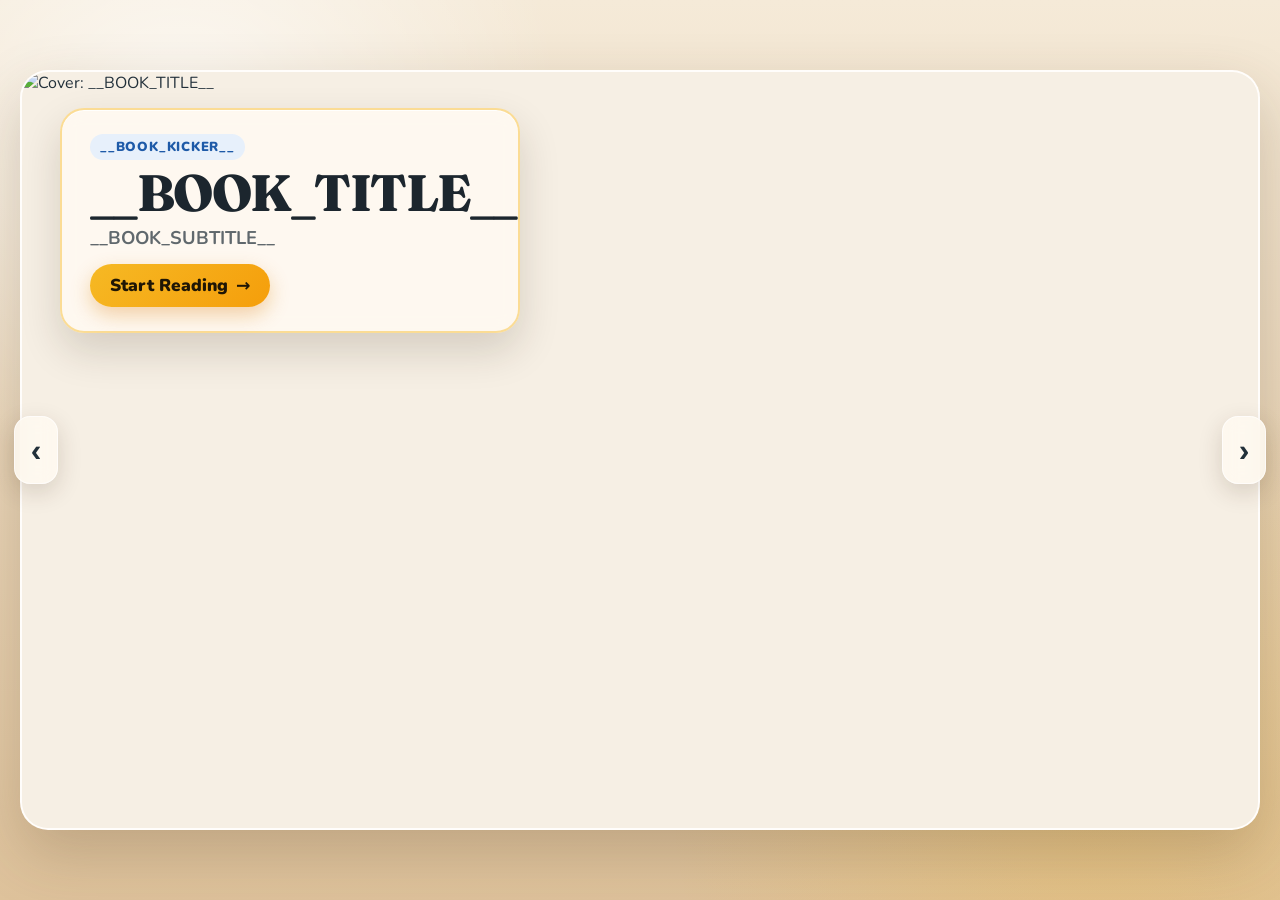
==== templates/reader/index.html @ 47a7e018 "Initial release of Bedtime Book Studio (MCP server, skill, .env onboarding, and lift-the-flap reader" ====
<!doctype html>
<html lang="en">
<head>
  <meta charset="utf-8" />
  <meta name="viewport" content="width=device-width, initial-scale=1, maximum-scale=5, viewport-fit=cover" />
  <title>__BOOK_TITLE__</title>
  <meta
    name="description"
    content="__BOOK_SUBTITLE__"
  />
  <meta name="robots" content="noindex, nofollow" />
  <meta name="theme-color" content="#f3e6d3" />
  <meta name="apple-mobile-web-app-capable" content="yes" />
  <meta name="apple-mobile-web-app-status-bar-style" content="default" />
  <link rel="preconnect" href="https://fonts.googleapis.com" />
  <link rel="preconnect" href="https://fonts.gstatic.com" crossorigin />
  <link
    href="https://fonts.googleapis.com/css2?family=Fraunces:opsz,wght@9..144,600;9..144,700;9..144,800&family=Nunito:wght@500;700;800;900&display=swap"
    rel="stylesheet"
  />
  <link rel="stylesheet" href="./styles.css?v=1" />
</head>
<body>
  <div class="app-shell">
    <!-- Subtle orientation helper for narrow portrait phones -->
    <div class="portrait-banner" id="portraitBanner" role="status">
      <span class="portrait-banner-icon" aria-hidden="true">📱↻</span>
      <span>Tip: Rotate sideways for full landscape storybook view</span>
      <button type="button" class="portrait-banner-dismiss" id="dismissPortraitBanner" aria-label="Dismiss tip">✕</button>
    </div>

    <main class="reader" aria-label="__BOOK_TITLE__ interactive storybook">
      <section class="book-stage">
        <!-- Left & right page-turn touch zones -->
        <button
          type="button"
          class="nav-paddle nav-paddle-prev"
          id="prevBtn"
          data-direction="prev"
          aria-label="Previous page"
          title="Previous page (Left Arrow)"
        >
          <span aria-hidden="true">‹</span>
        </button>

        <button
          type="button"
          class="nav-paddle nav-paddle-next"
          id="nextBtn"
          data-direction="next"
          aria-label="Next page"
          title="Next page (Right Arrow)"
        >
          <span aria-hidden="true">›</span>
        </button>

        <article class="page-card tone-light is-cover" id="pageCard" aria-live="polite">
          <div class="celebration-layer" id="celebrationLayer" aria-hidden="true"></div>

          <!-- Artwork & Interactive Lift-the-Flap Stage -->
          <div class="page-image-frame" id="imageFrame">
            <!-- Cover Title Overlay (shown on Cover only) -->
            <div class="cover-overlay" id="coverOverlay">
              <div class="cover-kicker" id="coverKicker">__BOOK_KICKER__</div>
              <h1 class="cover-title" id="coverTitle">__BOOK_TITLE__</h1>
              <p class="cover-subtitle" id="coverSubtitle">
                __BOOK_SUBTITLE__
              </p>
              <button type="button" class="cover-start-btn" id="coverStartBtn">
                Start Reading <span aria-hidden="true">→</span>
              </button>
            </div>

            <!-- Decorative Final Celebration Spread -->
            <div class="end-page-art" id="endPageArt" hidden aria-hidden="true">
              <div class="end-page-sunburst" aria-hidden="true"></div>
              <div class="end-page-stars" aria-hidden="true">
                <span></span>
                <span></span>
                <span></span>
                <span></span>
                <span></span>
                <span></span>
              </div>
              <div class="end-page-copy">
                <div class="end-page-kicker" id="endPageKicker">HOORAY!</div>
                <div class="end-page-title" id="endPageTitle">The End</div>
                <div class="end-page-subtitle" id="endPageSubtitle">
                  __BOOK_SUBTITLE__
                </div>
                <button type="button" class="end-replay-btn" id="replayBtn">
                  Read Again from Cover ↺
                </button>
              </div>
            </div>

            <!-- Cover single image -->
            <img
              id="coverImage"
              class="cover-image"
              src="./assets/cover.png?v=1"
              alt="Cover: __BOOK_TITLE__"
            />

            <!-- Interactive Lift-the-Flap / Page Stage -->
            <div class="flap-stage" id="flapStage" hidden>
              <!-- UNDERNEATH: The Imaginary World -->
              <div class="imaginary-scene" id="imaginaryScene">
                <img
                  id="imaginaryImage"
                  class="scene-img imaginary-img"
                  src="./assets/page-01-imaginary.png?v=1"
                  alt="Imaginary scene underneath flap"
                />
                <div class="world-badge world-badge-imaginary" id="imaginaryBadge">
                  <span class="badge-sparkle" aria-hidden="true">✨</span>
                  <span id="imaginaryCaption">Imaginary World</span>
                </div>
              </div>

              <!-- Dynamic cast shadow under the lifting flap -->
              <div class="flap-cast-shadow" id="flapCastShadow" aria-hidden="true"></div>

              <!-- TOP HINGED FLAP: The Real World Scene -->
              <div
                class="lift-flap"
                id="liftFlap"
                role="button"
                tabindex="0"
                aria-expanded="false"
                aria-label="Lift flap to see the imaginary scene"
              >
                <div class="flap-hinge-stitch" aria-hidden="true"></div>

                <!-- Front of Flap (Reality Scene) -->
                <div class="flap-face flap-front">
                  <img
                    id="realityImage"
                    class="scene-img reality-img"
                    src="./assets/page-01-real.png?v=1"
                    alt="Real-world scene"
                  />
                  <div class="world-badge world-badge-reality" id="realityBadge">
                    <span aria-hidden="true">🏡</span>
                    <span>Real World</span>
                  </div>

                  <!-- Die-Cut Cardboard Pull Tab on bottom of flap -->
                  <div class="flap-pull-tab" id="flapPullTab">
                    <span class="pull-tab-arrow" aria-hidden="true">▲</span>
                    <span class="pull-tab-label">Lift Flap to Imagine!</span>
                  </div>
                </div>

                <!-- Backside of Flap (visible when folded up) -->
                <div class="flap-face flap-back" aria-hidden="true">
                  <div class="flap-back-pattern">
                    <span class="flap-back-icon">✨</span>
                    <span class="flap-back-text" id="flapBackText">
                      Imagination Revealed! (Tap or pull down to close flap)
                    </span>
                    <span class="flap-back-close-pill">▼ Close Flap</span>
                  </div>
                </div>
              </div>
            </div>
          </div>

          <!-- Story Panel (Right Sidebar in Landscape / Bottom Panel in Portrait) -->
          <aside class="page-copy tone-light" id="pageCopy" aria-label="Story text and controls">
            <div class="page-header-row">
              <span class="page-step-badge" id="pageLabel">Page 1</span>
              <div class="header-actions">
                <button
                  type="button"
                  class="mode-toggle-btn"
                  id="focusTextBtn"
                  aria-pressed="false"
                  title="Toggle Focus Text Mode"
                >
                  Aa Text Only
                </button>
                <span class="page-progress" id="pageProgress">1 / 12</span>
              </div>
            </div>

            <h2 class="page-scene-title" id="pageTitle">Page 1</h2>

            <div class="story-text" id="pageText"></div>

            <!-- Interactive Flap Callout Box inside Story Panel -->
            <div class="flap-control-card" id="flapControlCard">
              <div class="flap-status-row">
                <span class="flap-state-indicator" id="flapStateIndicator">
                  🏡 Showing: Real World
                </span>
              </div>
              <p class="flap-hint-copy" id="flapHintCopy">
                Lift the flap to see the imaginary scene!
              </p>
              <button type="button" class="flap-action-btn" id="flapActionBtn">
                <span class="flap-btn-icon" id="flapBtnIcon" aria-hidden="true">🔼</span>
                <span id="flapBtnText">Lift Up Flap</span>
              </button>
            </div>

            <!-- Bottom Page Navigation Bar -->
            <div class="story-nav-bar">
              <button type="button" class="story-nav-btn" id="storyPrevBtn" aria-label="Previous page">
                ← Back
              </button>
              <div class="page-dots" id="pageDots" role="tablist" aria-label="Jump to page"></div>
              <button type="button" class="story-nav-btn story-nav-btn-primary" id="storyNextBtn" aria-label="Next page">
                Next →
              </button>
            </div>
          </aside>
        </article>
      </section>
    </main>
  </div>

  <script src="./script.js?v=1"></script>
</body>
</html>
---- templates/reader/styles.css ----
:root {
  --bg-top: #f5ead8;
  --bg-bottom: #dec29b;
  --ink: #22303a;
  --ink-soft: rgba(34, 48, 58, 0.72);
  --paper: #fffaf2;
  --paper-warm: #f7ede0;
  --cardboard: #efe0c9;
  --roller-blue: #1e5aa8;
  --roller-blue-light: #e7f0fb;
  --trike-green: #6ca82c;
  --construction-yellow: #f6b924;
  --construction-amber: #d97706;
  --safety-orange: #ea580c;
  --terracotta: #b85a3a;
  --shadow: 0 24px 60px rgba(74, 49, 23, 0.22);
  --shadow-turn: 0 34px 82px rgba(54, 34, 15, 0.3);
  --radius-xl: 28px;
  --radius-lg: 20px;
}

* {
  box-sizing: border-box;
  -webkit-tap-highlight-color: transparent;
}

html,
body {
  margin: 0;
  height: 100%;
  overflow-x: hidden;
}

body {
  font-family: "Nunito", system-ui, -apple-system, sans-serif;
  color: var(--ink);
  background:
    radial-gradient(circle at 14% 12%, rgba(255, 255, 255, 0.68), transparent 28%),
    radial-gradient(circle at 86% 88%, rgba(246, 185, 36, 0.22), transparent 32%),
    linear-gradient(180deg, var(--bg-top), var(--bg-bottom));
  user-select: none;
}

img {
  max-width: 100%;
  display: block;
}

[hidden] {
  display: none !important;
}

.app-shell {
  min-height: 100dvh;
  height: 100dvh;
  display: flex;
  flex-direction: column;
  justify-content: center;
  padding:
    max(8px, env(safe-area-inset-top))
    max(12px, env(safe-area-inset-right))
    max(8px, env(safe-area-inset-bottom))
    max(12px, env(safe-area-inset-left));
}

/* Portrait phone helper pill */
.portrait-banner {
  display: none;
  align-items: center;
  justify-content: center;
  gap: 8px;
  margin: 0 auto 8px;
  padding: 6px 12px;
  border-radius: 999px;
  background: rgba(34, 48, 58, 0.88);
  color: #fffaf2;
  font-size: 0.8rem;
  font-weight: 700;
  box-shadow: 0 6px 18px rgba(0, 0, 0, 0.16);
  z-index: 20;
}

.portrait-banner-icon {
  font-size: 0.95rem;
}

.portrait-banner-dismiss {
  border: none;
  background: rgba(255, 255, 255, 0.16);
  color: #fff;
  border-radius: 50%;
  width: 22px;
  height: 22px;
  font-size: 0.72rem;
  cursor: pointer;
  display: inline-flex;
  align-items: center;
  justify-content: center;
}

@media (orientation: portrait) and (max-width: 640px) {
  .portrait-banner:not(.is-dismissed) {
    display: inline-flex;
  }
}

.reader {
  width: 100%;
  height: 100%;
  display: flex;
  align-items: center;
  justify-content: center;
}

.book-stage {
  position: relative;
  width: min(100%, 1240px);
  height: min(100%, 760px);
  display: flex;
  align-items: center;
  justify-content: center;
}

/* Left & Right floating page-turn paddles */
.nav-paddle {
  position: absolute;
  top: 50%;
  transform: translateY(-50%);
  z-index: 15;
  width: 44px;
  height: 68px;
  border-radius: 16px;
  border: 1px solid rgba(255, 255, 255, 0.65);
  background: rgba(255, 250, 242, 0.82);
  backdrop-filter: blur(8px);
  color: var(--ink);
  font-size: 2rem;
  font-weight: 800;
  line-height: 1;
  cursor: pointer;
  display: flex;
  align-items: center;
  justify-content: center;
  box-shadow: 0 8px 24px rgba(54, 34, 15, 0.16);
  transition: transform 160ms ease, background 160ms ease, box-shadow 160ms ease;
}

.nav-paddle:hover {
  background: #ffffff;
  transform: translateY(-50%) scale(1.06);
  box-shadow: 0 12px 28px rgba(54, 34, 15, 0.24);
}

.nav-paddle:active {
  transform: translateY(-50%) scale(0.96);
}

.nav-paddle-prev {
  left: -6px;
}

.nav-paddle-next {
  right: -6px;
}

/* Main Landscape Storybook Card */
.page-card {
  position: relative;
  display: grid;
  width: 100%;
  height: 100%;
  max-height: calc(100dvh - 16px - env(safe-area-inset-top) - env(safe-area-inset-bottom));
  grid-template-columns: minmax(0, 1.42fr) minmax(280px, 0.88fr);
  grid-template-rows: minmax(0, 1fr);
  border-radius: var(--radius-xl);
  overflow: hidden;
  box-shadow: var(--shadow);
  background: var(--paper);
  border: 2px solid rgba(255, 255, 255, 0.72);
  transform-origin: center center;
  transform-style: preserve-3d;
  will-change: transform, box-shadow;
}

/* Cover & End pages use full-width landscape stage */
.page-card.is-cover,
.page-card.is-end {
  grid-template-columns: minmax(0, 1fr);
}

.page-card.is-cover .page-copy,
.page-card.is-end .page-copy {
  display: none !important;
}

/* Focus Text Mode */
.page-card.is-focus-text {
  grid-template-columns: minmax(0, 1fr);
}

.page-card.is-focus-text .page-image-frame {
  display: none !important;
}

.page-card.is-focus-text .page-copy {
  max-width: 780px;
  margin: 0 auto;
  border-left: none;
  justify-content: center;
}

.page-card.is-focus-text .story-text {
  font-size: clamp(1.5rem, 3.2vw, 2.25rem);
}

.page-card.turn-forward {
  animation: pageTurnForward 480ms cubic-bezier(0.22, 0.9, 0.22, 1);
}

.page-card.turn-backward {
  animation: pageTurnBackward 480ms cubic-bezier(0.22, 0.9, 0.22, 1);
}

/* Artwork Frame */
.page-image-frame {
  position: relative;
  width: 100%;
  height: 100%;
  min-width: 0;
  min-height: 0;
  background: #f6efe4;
  overflow: hidden;
  display: flex;
  align-items: center;
  justify-content: center;
}

.cover-image {
  width: 100%;
  height: 100%;
  object-fit: cover;
  object-position: center center;
}

/* Cover Title Card Overlay */
.cover-overlay {
  position: absolute;
  top: clamp(16px, 3.5vw, 36px);
  left: clamp(16px, 3.5vw, 38px);
  z-index: 6;
  max-width: min(460px, 56%);
  padding: clamp(14px, 2.2vw, 24px) clamp(16px, 2.5vw, 28px);
  border-radius: 24px;
  background: rgba(255, 250, 242, 0.88);
  backdrop-filter: blur(10px);
  box-shadow:
    0 18px 40px rgba(45, 31, 14, 0.16),
    inset 0 1px 0 rgba(255, 255, 255, 0.85);
  border: 2px solid rgba(246, 185, 36, 0.45);
}

.cover-kicker {
  display: inline-block;
  padding: 4px 10px;
  border-radius: 999px;
  background: var(--roller-blue-light);
  color: var(--roller-blue);
  font-size: clamp(0.68rem, 1.2vw, 0.82rem);
  font-weight: 900;
  letter-spacing: 0.06em;
  text-transform: uppercase;
  margin-bottom: 8px;
}

.cover-title {
  margin: 0;
  font-family: "Fraunces", Georgia, serif;
  font-size: clamp(1.75rem, 4.2vw, 3.2rem);
  line-height: 0.98;
  font-weight: 800;
  letter-spacing: -0.03em;
  color: #1c262e;
}

.cover-subtitle {
  margin: 8px 0 14px;
  font-size: clamp(0.9rem, 1.6vw, 1.15rem);
  font-weight: 700;
  color: var(--ink-soft);
  line-height: 1.3;
}

.cover-start-btn {
  display: inline-flex;
  align-items: center;
  gap: 8px;
  padding: 10px 20px;
  border-radius: 999px;
  border: none;
  background: linear-gradient(135deg, var(--construction-yellow), #f59e0b);
  color: #1f1605;
  font-family: inherit;
  font-size: clamp(0.92rem, 1.5vw, 1.08rem);
  font-weight: 900;
  cursor: pointer;
  box-shadow: 0 8px 20px rgba(217, 119, 6, 0.32);
  transition: transform 150ms ease, box-shadow 150ms ease;
}

.cover-start-btn:hover {
  transform: translateY(-2px);
  box-shadow: 0 12px 24px rgba(217, 119, 6, 0.42);
}

/* ============================================================
   INTERACTIVE LIFT-THE-FLAP STAGE
   ============================================================ */
.flap-stage {
  position: relative;
  width: 100%;
  height: 100%;
  perspective: 1800px;
  overflow: hidden;
  --flap-progress: 0;
}

.scene-img {
  width: 100%;
  height: 100%;
  object-fit: cover;
  object-position: center center;
  pointer-events: none;
}

/* Underneath Layer: The Imaginary World */
.imaginary-scene {
  position: absolute;
  inset: 0;
  z-index: 1;
  background: #eef4fa;
  transform: scale(calc(0.97 + (var(--flap-progress) * 0.03)));
  transition: transform 420ms cubic-bezier(0.22, 0.9, 0.28, 1);
}

.flap-stage.is-dragging .imaginary-scene {
  transition: none;
}

/* World corner badge */
.world-badge {
  position: absolute;
  top: 12px;
  left: 12px;
  z-index: 4;
  display: inline-flex;
  align-items: center;
  gap: 6px;
  padding: 5px 12px;
  border-radius: 999px;
  font-size: 0.76rem;
  font-weight: 900;
  letter-spacing: 0.03em;
  box-shadow: 0 6px 16px rgba(0, 0, 0, 0.14);
  pointer-events: none;
}

.world-badge-reality {
  background: rgba(255, 250, 242, 0.92);
  color: #2c3e2e;
  border: 1.5px solid rgba(108, 168, 44, 0.45);
}

.world-badge-imaginary {
  top: auto;
  bottom: 14px;
  left: 14px;
  background: linear-gradient(135deg, #1e5aa8, #1d4ed8);
  color: #ffffff;
  border: 1.5px solid rgba(255, 255, 255, 0.65);
  font-size: 0.82rem;
  padding: 6px 14px;
}

/* Cast shadow on imaginary scene while flap lifts */
.flap-cast-shadow {
  position: absolute;
  inset: 0;
  z-index: 2;
  pointer-events: none;
  background: linear-gradient(
    180deg,
    rgba(18, 26, 36, 0.42) 0%,
    rgba(18, 26, 36, 0.18) 38%,
    transparent 85%
  );
  opacity: calc((1 - var(--flap-progress)) * 0.65);
  transition: opacity 420ms ease;
}

.flap-stage.is-dragging .flap-cast-shadow {
  transition: none;
}

/* Top Hinged Flap (Reality Layer) */
.lift-flap {
  position: absolute;
  inset: 0;
  z-index: 3;
  transform-origin: 50% 0%;
  transform-style: preserve-3d;
  cursor: grab;
  touch-action: none;
  transform:
    perspective(1800px)
    translateY(calc(var(--flap-progress) * -86%))
    rotateX(calc(var(--flap-progress) * 26deg));
  transition:
    transform 460ms cubic-bezier(0.2, 0.88, 0.25, 1),
    box-shadow 460ms ease;
  box-shadow:
    0 calc(8px + var(--flap-progress) * 18px) calc(18px + var(--flap-progress) * 28px) rgba(25, 18, 10, 0.28);
  border-bottom: 4px solid #e2ceaf;
  border-bottom-left-radius: 18px;
  border-bottom-right-radius: 18px;
  overflow: hidden;
}

.flap-stage.is-dragging .lift-flap {
  cursor: grabbing;
  transition: none;
}

/* Stitched board-book crease along top hinge */
.flap-hinge-stitch {
  position: absolute;
  top: 0;
  left: 0;
  right: 0;
  height: 8px;
  z-index: 6;
  background:
    repeating-linear-gradient(
      90deg,
      rgba(90, 62, 34, 0.35) 0px 10px,
      transparent 10px 18px
    ),
    linear-gradient(180deg, rgba(60, 40, 20, 0.18), transparent);
  pointer-events: none;
}

.flap-face {
  position: absolute;
  inset: 0;
  width: 100%;
  height: 100%;
}

.flap-front {
  z-index: 2;
  background: var(--paper-warm);
}

/* Paper sheen when tilting */
.flap-front::after {
  content: "";
  position: absolute;
  inset: 0;
  pointer-events: none;
  background: linear-gradient(
    180deg,
    rgba(255, 255, 255, 0) 55%,
    rgba(255, 248, 230, 0.35) 88%,
    rgba(120, 82, 40, 0.18) 100%
  );
  opacity: calc(0.25 + var(--flap-progress) * 0.65);
}

/* Die-Cut Cardboard Pull Tab at the bottom of the Reality Flap */
.flap-pull-tab {
  position: absolute;
  bottom: 12px;
  right: 16px;
  z-index: 5;
  display: inline-flex;
  align-items: center;
  gap: 8px;
  padding: 9px 18px;
  border-radius: 999px;
  background: linear-gradient(135deg, #fffdf9 0%, #f6e7cf 100%);
  color: #1f2a32;
  font-size: clamp(0.8rem, 1.3vw, 0.95rem);
  font-weight: 900;
  border: 2px dashed var(--construction-amber);
  box-shadow:
    0 10px 24px rgba(35, 22, 8, 0.25),
    0 0 0 3px rgba(255, 250, 242, 0.85);
  animation: flapTabPulse 2.4s ease-in-out infinite;
  transition: opacity 220ms ease, transform 220ms ease;
}

.pull-tab-arrow {
  display: inline-flex;
  align-items: center;
  justify-content: center;
  width: 24px;
  height: 24px;
  border-radius: 50%;
  background: var(--construction-yellow);
  color: #1f1605;
  font-size: 0.78rem;
}

.flap-stage.is-lifted .flap-pull-tab {
  opacity: 0;
  pointer-events: none;
}

/* Cardboard Backside Lip visible at the bottom of the lifted flap */
.flap-back {
  z-index: 4;
  display: flex;
  align-items: flex-end;
  justify-content: center;
  background:
    repeating-linear-gradient(
      -45deg,
      rgba(246, 185, 36, 0.12) 0px 12px,
      rgba(255, 250, 242, 0.4) 12px 24px
    ),
    linear-gradient(180deg, #efe1cb 0%, #e4d0b2 100%);
  opacity: calc(var(--flap-progress) * 1.15 - 0.15);
  pointer-events: none;
  border-bottom: 3px dashed rgba(180, 120, 50, 0.55);
}

.flap-stage.is-lifted .flap-back {
  pointer-events: auto;
  cursor: pointer;
}

.flap-back-pattern {
  width: 100%;
  height: 14%;
  min-height: 44px;
  display: flex;
  align-items: center;
  justify-content: space-between;
  gap: 10px;
  padding: 6px 16px;
  background: rgba(255, 249, 238, 0.92);
  border-top: 1px solid rgba(168, 126, 79, 0.28);
  font-size: clamp(0.74rem, 1.2vw, 0.88rem);
  font-weight: 800;
  color: #4a3520;
}

.flap-back-text {
  white-space: nowrap;
  overflow: hidden;
  text-overflow: ellipsis;
}

.flap-back-close-pill {
  flex-shrink: 0;
  padding: 4px 12px;
  border-radius: 999px;
  background: var(--construction-yellow);
  color: #1f1605;
  font-weight: 900;
  font-size: 0.76rem;
  box-shadow: 0 2px 8px rgba(0, 0, 0, 0.12);
}

/* ============================================================
   STORY PANEL (Right Column in Landscape)
   ============================================================ */
.page-copy {
  display: flex;
  flex-direction: column;
  justify-content: space-between;
  gap: clamp(8px, 1.4vh, 16px);
  padding: clamp(14px, 2.2vw, 26px);
  background: var(--paper);
  border-left: 1px solid rgba(158, 124, 84, 0.2);
  overflow-y: auto;
}

.page-header-row {
  display: flex;
  align-items: center;
  justify-content: space-between;
  gap: 8px;
}

.page-step-badge {
  display: inline-block;
  padding: 3px 10px;
  border-radius: 999px;
  background: #edf4e3;
  color: #3f6818;
  font-size: 0.75rem;
  font-weight: 900;
  letter-spacing: 0.05em;
  text-transform: uppercase;
}

.header-actions {
  display: flex;
  align-items: center;
  gap: 8px;
}

.mode-toggle-btn {
  padding: 4px 10px;
  border-radius: 999px;
  border: 1px solid rgba(34, 48, 58, 0.2);
  background: rgba(34, 48, 58, 0.05);
  color: var(--ink);
  font-family: inherit;
  font-size: 0.72rem;
  font-weight: 800;
  cursor: pointer;
}

.mode-toggle-btn[aria-pressed="true"] {
  background: var(--ink);
  color: #fff;
}

.page-progress {
  font-size: 0.78rem;
  font-weight: 800;
  letter-spacing: 0.04em;
  color: var(--ink-soft);
}

.page-scene-title {
  margin: 0;
  font-family: "Fraunces", Georgia, serif;
  font-size: clamp(1.15rem, 2vw, 1.58rem);
  line-height: 1.12;
  color: #1e2932;
}

.story-text {
  font-size: clamp(1.02rem, 1.75vw, 1.38rem);
  line-height: 1.42;
  color: var(--ink);
  flex: 1;
  display: flex;
  flex-direction: column;
  justify-content: center;
}

.story-text p {
  margin: 0;
}

.story-text p + p {
  margin-top: 0.55em;
}

.story-refrain {
  display: inline-block;
  margin-top: 4px;
  font-family: "Fraunces", Georgia, serif;
  font-weight: 800;
  color: var(--safety-orange);
  letter-spacing: 0.01em;
}

/* Interactive Flap Control Box in Story Sidebar */
.flap-control-card {
  padding: clamp(10px, 1.4vw, 14px);
  border-radius: var(--radius-lg);
  background: linear-gradient(180deg, #fffdf8 0%, #f6ecdc 100%);
  border: 1.5px solid rgba(217, 119, 6, 0.32);
  display: flex;
  flex-direction: column;
  gap: 6px;
  transition: background 240ms ease, border-color 240ms ease;
}

.flap-control-card.is-imaginary-active {
  background: linear-gradient(180deg, #eff6ff 0%, #dbeafe 100%);
  border-color: rgba(30, 90, 168, 0.42);
}

.flap-status-row {
  display: flex;
  align-items: center;
  justify-content: space-between;
}

.flap-state-indicator {
  font-size: 0.76rem;
  font-weight: 900;
  text-transform: uppercase;
  letter-spacing: 0.04em;
  color: #7c4d19;
}

.flap-control-card.is-imaginary-active .flap-state-indicator {
  color: var(--roller-blue);
}

.flap-hint-copy {
  margin: 0;
  font-size: clamp(0.78rem, 1.2vw, 0.9rem);
  line-height: 1.3;
  color: var(--ink-soft);
}

.flap-action-btn {
  width: 100%;
  padding: clamp(8px, 1.2vh, 12px) 14px;
  border-radius: 14px;
  border: none;
  background: linear-gradient(135deg, var(--construction-yellow), #f59e0b);
  color: #1f1605;
  font-family: inherit;
  font-size: clamp(0.86rem, 1.3vw, 1rem);
  font-weight: 900;
  cursor: pointer;
  display: inline-flex;
  align-items: center;
  justify-content: center;
  gap: 8px;
  box-shadow: 0 6px 16px rgba(217, 119, 6, 0.25);
  transition: transform 140ms ease, box-shadow 140ms ease, background 200ms ease;
}

.flap-control-card.is-imaginary-active .flap-action-btn {
  background: linear-gradient(135deg, var(--roller-blue), #2563eb);
  color: #ffffff;
  box-shadow: 0 6px 16px rgba(30, 90, 168, 0.28);
}

.flap-action-btn:hover {
  transform: translateY(-1px);
}

.flap-action-btn:active {
  transform: translateY(1px);
}

/* Bottom Page Navigation inside Story Panel */
.story-nav-bar {
  display: flex;
  align-items: center;
  justify-content: space-between;
  gap: 8px;
  padding-top: 6px;
  border-top: 1px solid rgba(158, 124, 84, 0.16);
}

.story-nav-btn {
  padding: 7px 14px;
  border-radius: 12px;
  border: 1px solid rgba(34, 48, 58, 0.18);
  background: #fff;
  color: var(--ink);
  font-family: inherit;
  font-size: 0.82rem;
  font-weight: 800;
  cursor: pointer;
  transition: background 140ms ease, transform 140ms ease;
}

.story-nav-btn-primary {
  background: var(--trike-green);
  border-color: #558b22;
  color: #ffffff;
}

.story-nav-btn:hover {
  transform: translateY(-1px);
}

.page-dots {
  display: flex;
  align-items: center;
  justify-content: center;
  gap: 4px;
  flex-wrap: wrap;
}

.page-dot {
  width: 8px;
  height: 8px;
  border-radius: 50%;
  border: none;
  padding: 0;
  background: rgba(34, 48, 58, 0.2);
  cursor: pointer;
  transition: transform 150ms ease, background 150ms ease;
}

.page-dot.is-active {
  background: var(--safety-orange);
  transform: scale(1.35);
}

/* ============================================================
   CELEBRATION & END SPREAD
   ============================================================ */
.celebration-layer {
  position: absolute;
  inset: 0;
  z-index: 12;
  pointer-events: none;
  overflow: hidden;
}

.confetti-piece {
  position: absolute;
  top: -10%;
  width: 16px;
  height: 32px;
  border-radius: 999px;
  opacity: 0;
  box-shadow: 0 0 14px rgba(255, 255, 255, 0.45);
  transform: translate3d(0, 0, 0) rotate(0deg) scale(0.8);
  animation: confettiFall var(--duration, 3200ms) cubic-bezier(0.18, 0.82, 0.34, 1) forwards;
}

.confetti-piece.is-burst {
  top: 42%;
  width: 15px;
  height: 15px;
  border-radius: 50%;
  box-shadow: 0 0 18px currentColor;
  animation: confettiBurst 1400ms ease-out forwards;
}

.confetti-piece.is-ribbon {
  width: 11px;
  height: 44px;
  border-radius: 20px;
}

.end-page-art {
  position: absolute;
  inset: 0;
  z-index: 8;
  display: none;
  align-items: center;
  justify-content: center;
  padding: clamp(20px, 4vw, 40px);
  overflow: hidden;
  background:
    radial-gradient(circle at 30% 18%, rgba(255, 247, 174, 0.92), transparent 22%),
    radial-gradient(circle at 78% 22%, rgba(125, 185, 255, 0.65), transparent 24%),
    linear-gradient(180deg, #fff3b8 0%, #ffd584 44%, #f59e0b 100%);
}

.end-page-art.is-visible {
  display: flex;
}

.end-page-sunburst {
  position: absolute;
  inset: -18%;
  background:
    radial-gradient(circle at center, rgba(255, 255, 255, 0.78), transparent 20%),
    repeating-conic-gradient(
      from -6deg,
      rgba(255, 248, 204, 0.88) 0deg 12deg,
      rgba(255, 195, 107, 0.68) 12deg 24deg
    );
  opacity: 0.72;
}

.end-page-stars span {
  position: absolute;
  width: 20px;
  height: 20px;
  background: #fff8d4;
  clip-path: polygon(50% 0%, 62% 36%, 100% 50%, 62% 64%, 50% 100%, 38% 64%, 0% 50%, 38% 36%);
  box-shadow: 0 0 18px rgba(255, 248, 198, 0.8);
}

.end-page-stars span:nth-child(1) { top: 14%; left: 16%; }
.end-page-stars span:nth-child(2) { top: 20%; right: 14%; }
.end-page-stars span:nth-child(3) { top: 66%; left: 12%; }
.end-page-stars span:nth-child(4) { top: 70%; right: 18%; }
.end-page-stars span:nth-child(5) { top: 12%; left: 48%; }
.end-page-stars span:nth-child(6) { top: 80%; left: 52%; }

.end-page-copy {
  position: relative;
  z-index: 2;
  display: grid;
  gap: 12px;
  justify-items: center;
  text-align: center;
  max-width: 520px;
  padding: clamp(22px, 4vw, 38px) clamp(24px, 4.5vw, 44px);
  border-radius: 30px;
  background: rgba(255, 251, 240, 0.86);
  box-shadow: 0 24px 48px rgba(130, 68, 16, 0.22);
  backdrop-filter: blur(8px);
}

.end-page-kicker {
  font-size: clamp(1.2rem, 3.2vw, 2.1rem);
  font-weight: 900;
  letter-spacing: 0.1em;
  text-transform: uppercase;
  color: var(--safety-orange);
}

.end-page-art.is-animating .end-page-kicker {
  animation: hoorayBounceIn 1400ms cubic-bezier(0.18, 0.88, 0.24, 1) forwards;
}

.end-page-title {
  font-family: "Fraunces", Georgia, serif;
  font-size: clamp(2.6rem, 7vw, 4.6rem);
  line-height: 0.92;
  color: #1f2a32;
}

.end-page-subtitle {
  font-size: clamp(1rem, 2vw, 1.32rem);
  line-height: 1.35;
  color: #5b3b1d;
}

.end-replay-btn {
  margin-top: 6px;
  padding: 10px 22px;
  border-radius: 999px;
  border: none;
  background: var(--roller-blue);
  color: #fff;
  font-family: inherit;
  font-size: 0.98rem;
  font-weight: 800;
  cursor: pointer;
  box-shadow: 0 8px 20px rgba(30, 90, 168, 0.3);
}

/* ============================================================
   KEYFRAMES & RESPONSIVE MEDIA QUERIES
   ============================================================ */
@keyframes flapTabPulse {
  0%, 100% {
    transform: translateY(0);
  }
  50% {
    transform: translateY(-5px);
  }
}

@keyframes pageTurnForward {
  0% {
    transform: perspective(1400px) rotateY(0deg) scale(1);
  }
  35% {
    transform: perspective(1400px) rotateY(-12deg) scale(0.988) translateX(-10px);
    box-shadow: var(--shadow-turn);
  }
  100% {
    transform: perspective(1400px) rotateY(0deg) scale(1);
  }
}

@keyframes pageTurnBackward {
  0% {
    transform: perspective(1400px) rotateY(0deg) scale(1);
  }
  35% {
    transform: perspective(1400px) rotateY(12deg) scale(0.988) translateX(10px);
    box-shadow: var(--shadow-turn);
  }
  100% {
    transform: perspective(1400px) rotateY(0deg) scale(1);
  }
}

@keyframes confettiFall {
  0% {
    opacity: 0;
    transform: translate3d(0, -24px, 0) rotate(0deg) scale(0.8);
  }
  8% {
    opacity: 1;
  }
  100% {
    opacity: 0.92;
    transform: translate3d(var(--drift-x, 0px), 115vh, 0) rotate(var(--spin, 540deg)) scale(1.06);
  }
}

@keyframes confettiBurst {
  0% {
    opacity: 0;
    transform: translate3d(0, 0, 0) scale(0.2);
  }
  15% {
    opacity: 1;
  }
  100% {
    opacity: 0;
    transform: translate3d(var(--burst-x, 0px), var(--burst-y, 0px), 0) scale(2);
  }
}

@keyframes hoorayBounceIn {
  0% { opacity: 0; transform: scale(0.45) rotate(-8deg); }
  25% { opacity: 1; transform: scale(1.25) rotate(6deg); }
  50% { transform: scale(0.94) rotate(-4deg); }
  75% { transform: scale(1.06) rotate(2deg); }
  100% { opacity: 1; transform: scale(1) rotate(0deg); }
}

/* Compact Mobile Landscape (e.g., iPhone / Android held horizontally, height <= 500px) */
@media (max-height: 520px) and (orientation: landscape) {
  .app-shell {
    padding:
      max(4px, env(safe-area-inset-top))
      max(10px, env(safe-area-inset-right))
      max(4px, env(safe-area-inset-bottom))
      max(10px, env(safe-area-inset-left));
  }

  .page-card {
    border-radius: 20px;
    grid-template-columns: minmax(0, 1.38fr) minmax(220px, 0.86fr);
  }

  .page-copy {
    padding: 10px 14px;
    gap: 6px;
  }

  .page-scene-title {
    font-size: 1.02rem;
  }

  .story-text {
    font-size: 0.94rem;
    line-height: 1.32;
  }

  .flap-control-card {
    padding: 8px 10px;
    gap: 4px;
  }

  .flap-hint-copy {
    display: none;
  }

  .flap-action-btn {
    padding: 7px 10px;
    font-size: 0.82rem;
  }

  .flap-pull-tab {
    padding: 6px 12px;
    font-size: 0.76rem;
    bottom: 8px;
    right: 10px;
  }

  .nav-paddle {
    width: 34px;
    height: 52px;
    font-size: 1.5rem;
  }
}

/* Portrait Tablet / Phone Fallback */
@media (orientation: portrait) {
  .page-card {
    grid-template-columns: 1fr;
    grid-template-rows: minmax(0, 1.15fr) auto;
    max-height: calc(100dvh - 52px);
  }

  .page-copy {
    border-left: none;
    border-top: 1px solid rgba(158, 124, 84, 0.2);
  }
}

@media (prefers-reduced-motion: reduce) {
  .page-card.turn-forward,
  .page-card.turn-backward,
  .lift-flap,
  .imaginary-scene,
  .flap-pull-tab,
  .confetti-piece,
  .end-page-art.is-animating .end-page-kicker {
    animation-duration: 1ms !important;
    transition-duration: 1ms !important;
  }
}
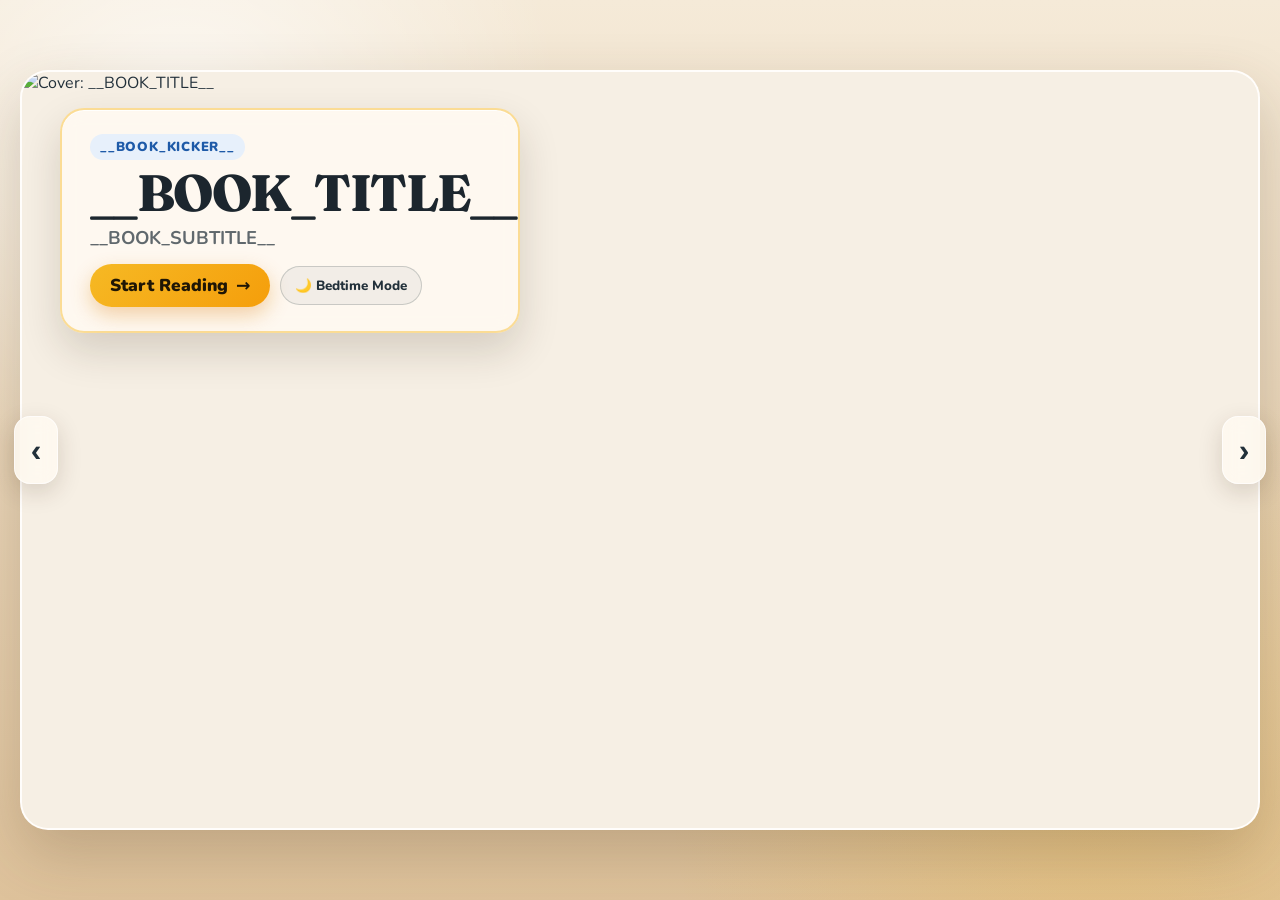
==== commit 58af7fa8: "Implement persistent identities (#1), flap transformation alignment (#2), targeted page revision & r" ====
--- a/templates/reader/index.html
+++ b/templates/reader/index.html
@@ -9,7 +9,7 @@
     content="__BOOK_SUBTITLE__"
   />
   <meta name="robots" content="noindex, nofollow" />
-  <meta name="theme-color" content="#f3e6d3" />
+  <meta name="theme-color" content="#f3e6d3" id="themeColorMeta" />
   <meta name="apple-mobile-web-app-capable" content="yes" />
   <meta name="apple-mobile-web-app-status-bar-style" content="default" />
   <link rel="preconnect" href="https://fonts.googleapis.com" />
@@ -20,7 +20,7 @@
   />
   <link rel="stylesheet" href="./styles.css?v=1" />
 </head>
-<body>
+<body data-default-bedtime="__BEDTIME_MODE_DEFAULT__">
   <div class="app-shell">
     <!-- Subtle orientation helper for narrow portrait phones -->
     <div class="portrait-banner" id="portraitBanner" role="status">
@@ -66,12 +66,23 @@
               <p class="cover-subtitle" id="coverSubtitle">
                 __BOOK_SUBTITLE__
               </p>
-              <button type="button" class="cover-start-btn" id="coverStartBtn">
-                Start Reading <span aria-hidden="true">→</span>
-              </button>
-            </div>
-
-            <!-- Decorative Final Celebration Spread -->
+              <div class="cover-actions-row">
+                <button type="button" class="cover-start-btn" id="coverStartBtn">
+                  Start Reading <span aria-hidden="true">→</span>
+                </button>
+                <button
+                  type="button"
+                  class="mode-toggle-btn cover-bedtime-btn"
+                  id="coverBedtimeBtn"
+                  aria-pressed="false"
+                  title="Toggle Bedtime Mode (subdued colors, reduced motion, calm ending)"
+                >
+                  🌙 Bedtime Mode
+                </button>
+              </div>
+            </div>
+
+            <!-- Final Spread (Celebration or Calm Bedtime Finish) -->
             <div class="end-page-art" id="endPageArt" hidden aria-hidden="true">
               <div class="end-page-sunburst" aria-hidden="true"></div>
               <div class="end-page-stars" aria-hidden="true">
@@ -174,6 +185,15 @@
                 <button
                   type="button"
                   class="mode-toggle-btn"
+                  id="bedtimeModeBtn"
+                  aria-pressed="false"
+                  title="Toggle Bedtime Mode (subdued colors, reduced motion, calm ending)"
+                >
+                  🌙 Bedtime
+                </button>
+                <button
+                  type="button"
+                  class="mode-toggle-btn"
                   id="focusTextBtn"
                   aria-pressed="false"
                   title="Toggle Focus Text Mode"
--- a/templates/reader/styles.css
+++ b/templates/reader/styles.css
@@ -1098,3 +1098,154 @@
     transition-duration: 1ms !important;
   }
 }
+
+/* ============================================================
+   BEDTIME MODE (Subdued Twilight Theme, Calm Ending, Reduced Motion)
+   ============================================================ */
+.cover-actions-row {
+  display: flex;
+  align-items: center;
+  flex-wrap: wrap;
+  gap: 10px;
+}
+
+.cover-bedtime-btn {
+  padding: 9px 14px;
+  font-size: 0.84rem;
+}
+
+.nav-paddle:disabled,
+.story-nav-btn:disabled {
+  opacity: 0.32;
+  cursor: not-allowed;
+  pointer-events: none;
+  transform: none !important;
+  box-shadow: none !important;
+}
+
+body.is-bedtime-mode {
+  --bg-top: #141923;
+  --bg-bottom: #0d1118;
+  --ink: #f4ead5;
+  --ink-soft: rgba(244, 234, 213, 0.78);
+  --paper: #1e2533;
+  --paper-warm: #252d3d;
+  --cardboard: #2c3548;
+  --shadow: 0 24px 60px rgba(0, 0, 0, 0.55);
+  background:
+    radial-gradient(circle at 18% 15%, rgba(246, 185, 36, 0.08), transparent 32%),
+    linear-gradient(180deg, var(--bg-top), var(--bg-bottom));
+}
+
+body.is-bedtime-mode .page-card {
+  border-color: rgba(244, 234, 213, 0.14);
+}
+
+body.is-bedtime-mode .page-image-frame {
+  background: #161b26;
+}
+
+body.is-bedtime-mode .cover-overlay {
+  background: rgba(26, 33, 46, 0.92);
+  border-color: rgba(246, 185, 36, 0.35);
+  box-shadow: 0 18px 40px rgba(0, 0, 0, 0.45);
+}
+
+body.is-bedtime-mode .cover-title,
+body.is-bedtime-mode .page-scene-title {
+  color: #fdf6e7;
+}
+
+body.is-bedtime-mode .page-step-badge {
+  background: rgba(246, 185, 36, 0.16);
+  color: #fcd34d;
+}
+
+body.is-bedtime-mode .mode-toggle-btn {
+  border-color: rgba(244, 234, 213, 0.25);
+  background: rgba(244, 234, 213, 0.08);
+  color: #f4ead5;
+}
+
+body.is-bedtime-mode .mode-toggle-btn[aria-pressed="true"] {
+  background: #f6b924;
+  border-color: #f6b924;
+  color: #1a1405;
+}
+
+body.is-bedtime-mode .story-refrain {
+  color: #fbbf24;
+}
+
+body.is-bedtime-mode .flap-control-card {
+  background: linear-gradient(180deg, #252e40 0%, #1d2433 100%);
+  border-color: rgba(246, 185, 36, 0.28);
+}
+
+body.is-bedtime-mode .flap-state-indicator {
+  color: #fcd34d;
+}
+
+body.is-bedtime-mode .story-nav-btn {
+  background: #262f42;
+  border-color: rgba(244, 234, 213, 0.2);
+  color: #f4ead5;
+}
+
+body.is-bedtime-mode .story-nav-btn-primary {
+  background: #3b593f;
+  border-color: #4f7754;
+  color: #f4ead5;
+}
+
+body.is-bedtime-mode .nav-paddle {
+  background: rgba(30, 37, 51, 0.85);
+  border-color: rgba(244, 234, 213, 0.2);
+  color: #f4ead5;
+}
+
+body.is-bedtime-mode .page-dot {
+  background: rgba(244, 234, 213, 0.25);
+}
+
+body.is-bedtime-mode .page-dot.is-active {
+  background: #fbbf24;
+}
+
+/* Calm twilight ending spread in Bedtime Mode (no sunburst, no confetti) */
+body.is-bedtime-mode .end-page-art {
+  background:
+    radial-gradient(circle at 50% 24%, rgba(251, 191, 36, 0.14), transparent 36%),
+    linear-gradient(180deg, #131824 0%, #1b2234 55%, #232b3e 100%);
+}
+
+body.is-bedtime-mode .end-page-sunburst {
+  display: none;
+}
+
+body.is-bedtime-mode .end-page-copy {
+  background: rgba(26, 33, 48, 0.92);
+  border: 1px solid rgba(251, 191, 36, 0.28);
+  box-shadow: 0 20px 44px rgba(0, 0, 0, 0.5);
+}
+
+body.is-bedtime-mode .end-page-kicker {
+  color: #fcd34d;
+  animation: none !important;
+}
+
+body.is-bedtime-mode .end-page-title {
+  color: #fdf6e7;
+}
+
+body.is-bedtime-mode .end-page-subtitle {
+  color: rgba(244, 234, 213, 0.84);
+}
+
+/* Bedtime mode reduces jarring motion automatically */
+body.is-bedtime-mode .page-card.turn-forward,
+body.is-bedtime-mode .page-card.turn-backward,
+body.is-bedtime-mode .flap-pull-tab {
+  animation: none !important;
+}
+
